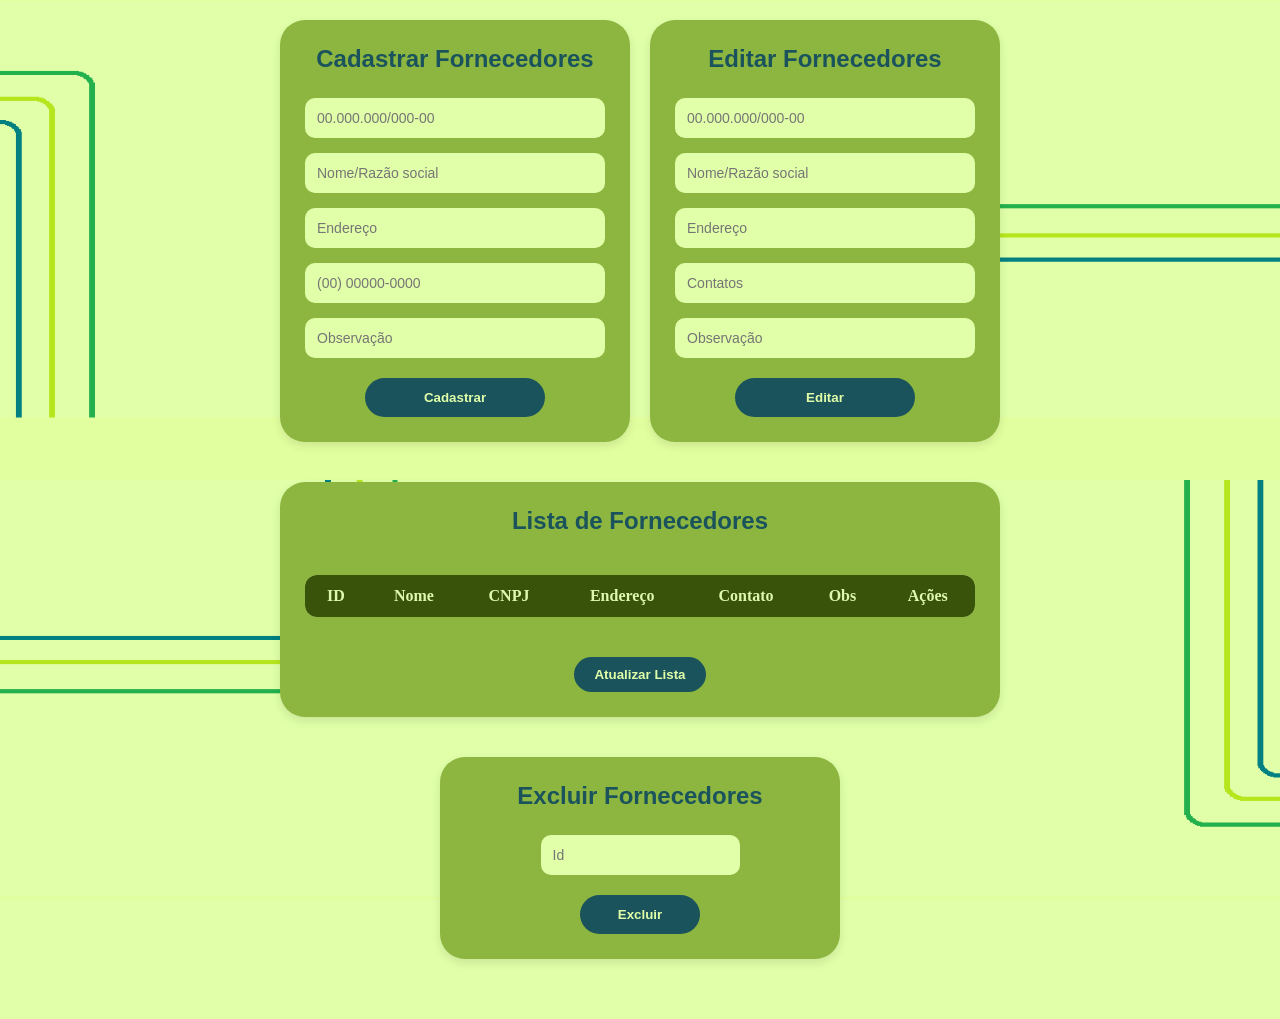
==== frontend/Dados.html @ 87dea444 "[FrontEnd] feat:Validação de campos e ajuste da porta 8081 - Adiciona validação de campos obrigatóri" ====
<!DOCTYPE html>
<html lang="pt-BR">

<head>
    <meta charset="UTF-8">
    <title> RE-FLOW Gerenciamento fornecedores</title>
    <link rel="stylesheet" href="./styles.css">
</head>

<body>
    <main>
        <div class="container-cards">
            <section class="card">
                <h2>Cadastrar Fornecedores</h2>
                
                <form id="form-cadastrar">

                    <div class="input-group">
                        <label for="cadastrar-cnpj">CNPJ</label>
                        <input type="text" id="cadastrar-cnpj" name="cnpj" placeholder="00.000.000/000-00" maxlength="18" required
                            oninvalid="this.setCustomValidity('O CNPJ do fornecedor é obrigatório!')"
                            oninput="this.setCustomValidity('')">
                    </div>

                    <div class="input-group">
                        <label for="cadastrar-nome">Nome/ Razão social</label>
                        <input type="text" id="cadastrar-nome" name="nome" placeholder="Nome/Razão social"
                            maxlength="255" required
                            oninvalid="this.setCustomValidity('O nome do fornecedor é obrigatório!')"
                            oninput="this.setCustomValidity('')">
                    </div>

                    <div class="input-group">
                        <label for="cadastrar-endereço">Endereço</label>
                        <input type="text" id="cadastrar-endereço" name="endereco" placeholder="Endereço"
                            maxlength="255">
                    </div>

                    <div class="input-group">
                        <label for="cadastrar-contatos">Contatos</label>
                        <input type="text" id="cadastrar-contatos" name="contato" placeholder="(00) 00000-0000"
                            maxlength="255">
                    </div>

                    <div class="input-group">
                        <label for="cadastrar-observacao">Observação</label>
                        <input type="text" id="cadastrar-observacao" name="obs" placeholder="Observação"
                            maxlength="255">
                    </div>

                    <button type="submit" class="btn-acao">Cadastrar</button>

                </form>
            </section>


            <section class="card">

                <h2> Editar Fornecedores </h2>
                <form id="form-editar">
                    <input type="hidden" id="editar-id" name="id">

                    <div class="input-group">
                        <label for="editar-cnpj">CNPJ</label>
                        <input type="text" id="editar-cnpj" name="cnpj" placeholder="00.000.000/000-00" maxlength="50" required>
                    </div>

                    <div class="input-group">
                        <label for="editar-nome">Nome/ Razão social</label>
                        <input type="text" id="editar-nome" name="nome" placeholder="Nome/Razão social" maxlength="255">
                    </div>

                    <div class="input-group">
                        <label for="editar-endereço">Endereço</label>
                        <input type="text" id="editar-endereço" name="endereco" placeholder="Endereço" maxlength="255">
                    </div>

                    <div class="input-group">
                        <label for="editar-contatos">Contatos</label>
                        <input type="text" id="editar-contatos" name="contatos" placeholder="Contatos" maxlength="255">
                    </div>

                    <div class="input-group">
                        <label for="editar-observacao">Observação</label>
                        <input type="text" id="editar-observacao" name="obs" placeholder="Observação" maxlength="255">
                    </div>

                    <button type="submit" class="btn-acao" disabled
                        title="Função de edição será desenvolviva">Editar</button>
                </form>

            </section>
        </div>


        <section class="card secao-lista-card">
            <h2>Lista de Fornecedores</h2>
         
            <table class="tabela-container">
                <thead>
                    <tr>
                        <th>ID</th>
                        <th>Nome</th>
                        <th>CNPJ</th>
                        <th>Endereço</th>
                        <th>Contato</th>
                        <th>Obs</th>
                        <th>Ações</th>
                    </tr>
                </thead>
                <tbody id="tabela-fornecedores">
                </tbody>
            </table>

           <button id="btn-atualizar">Atualizar Lista</button>

        </section>



        <section class="card secao-excluir-card">
            <h2>Excluir Fornecedores</h2>
            <form action="/fornecedores/excluir" method="POST">
                <div class="input-group">
                    <label for="excluir-id">Id</label>
                    <input type="text" id="excluir-id" name="id" placeholder="Id">
                </div>
                <button type="submit" class="btn-acao">Excluir</button>
            </form>

        </section>

    </main>
    <script src="fornecedores.js"></script>
</body>

</html>
---- frontend/styles.css ----
/*Zerando a tela*/
* {
    margin: 0;
    padding: 0;
    box-sizing: border-box; 
}



/* Configurações de Fundo e Layout */
body {
   
    background-color: #E1FFA9;
    background-image: url('./assets/bg-rf-full.png');
    background-repeat: no-repeat;
    background-size: cover;        
    background-attachment: fixed;  
    background-position: center;   
    margin: 0;
    padding: 20px;
    min-height: 100vh;             
    display: flex;
    justify-content: center;       
    overflow-x: hidden;            
    position: relative;           
}


.container-cards {
    display: flex;
    flex-direction: row;
    gap: 20px;
    justify-content: center;
    width: 100%;
    align-items: flex-start;
}

/* Estilo do Card */
.card {
    background-color: #8DB641; 
    border-radius: 25px;    
    padding: 25px;
    width: 350px;
    box-shadow: 0 4px 10px rgba(0,0,0,0.1);
    box-sizing: border-box;
}

h2 {
    color: #1A535C; 
    text-align: center;
    margin-bottom: 25px;
    font-family: sans-serif;
}

/* Estilo dos Inputs */
.input-group {
    margin-bottom: 15px;
}

label {
    display: none; 
}

input {
    width: 100%;
    padding: 12px;
    border: none;
    border-radius: 10px;
    background-color: #E1FFA9; 
    color: #3A530A;
    font-size: 14px;
}

/* Estilo do Botão */
.btn-acao {
    display: block;
    width: 60%;
    margin: 20px auto 0;
    padding: 12px;
    border: none;
    border-radius: 25px;
    background-color: #1A535C; 
    color: #E1FFA9;
    font-weight: bold;
    cursor: pointer;
    
}

.btn-acao:hover {
    background-color: #144148;
}

.btn-acao-edit{
    display: block;
    width: 100%;
    margin: 20px auto 0;
    padding: 12px;
    border: none;
    border-radius: 25px;
    background-color: #1A535C; 
    color: #E1FFA9;
    font-weight: bold;
    cursor: pointer;
    align-self:center;
}

.btn-acao-edit:hover{
    background-color: #144148;
}

.secao-lista-card {
    display: flex;
    flex-direction: column;
    align-items: center;
    width: 100%;       
    max-width: 800px;  
    margin:40px auto 40px auto;    
}

/* Estilo da tabela */

.tabela-container {
    width: 100%;
    margin-bottom: 20px;
}

table {
    width: 100%;
    border-collapse: collapse;
    background-color: #DEF9AD; 
    overflow: hidden;
    border-radius: 12px;
    margin-top: 15px;
}

th {
    background-color: #3A530A; 
    padding: 12px;
    color:#DEF9AD;
}

td {
    padding: 10px;
    color: #6C9A13;
    border-bottom: 1px solid #8DB641;
    text-align: center;

}


/* Botão de Atualizar */
#btn-atualizar {
    display: block;
    margin-top: 20px;
    background-color: #1A535C;
    color: #E1FFA9;
    border: none;
    padding: 10px 20px;
    border-radius: 20px;
    cursor: pointer;
    font-weight: bold;
    transition:  0.3s;
}

#btn-atualizar:hover {
    background-color: #144148;
}

.secao-excluir-card {
    margin: 40px auto; 
    width: 100%;
    max-width: 400px;  
    display: flex;
    flex-direction: column;
    align-items: center;
}
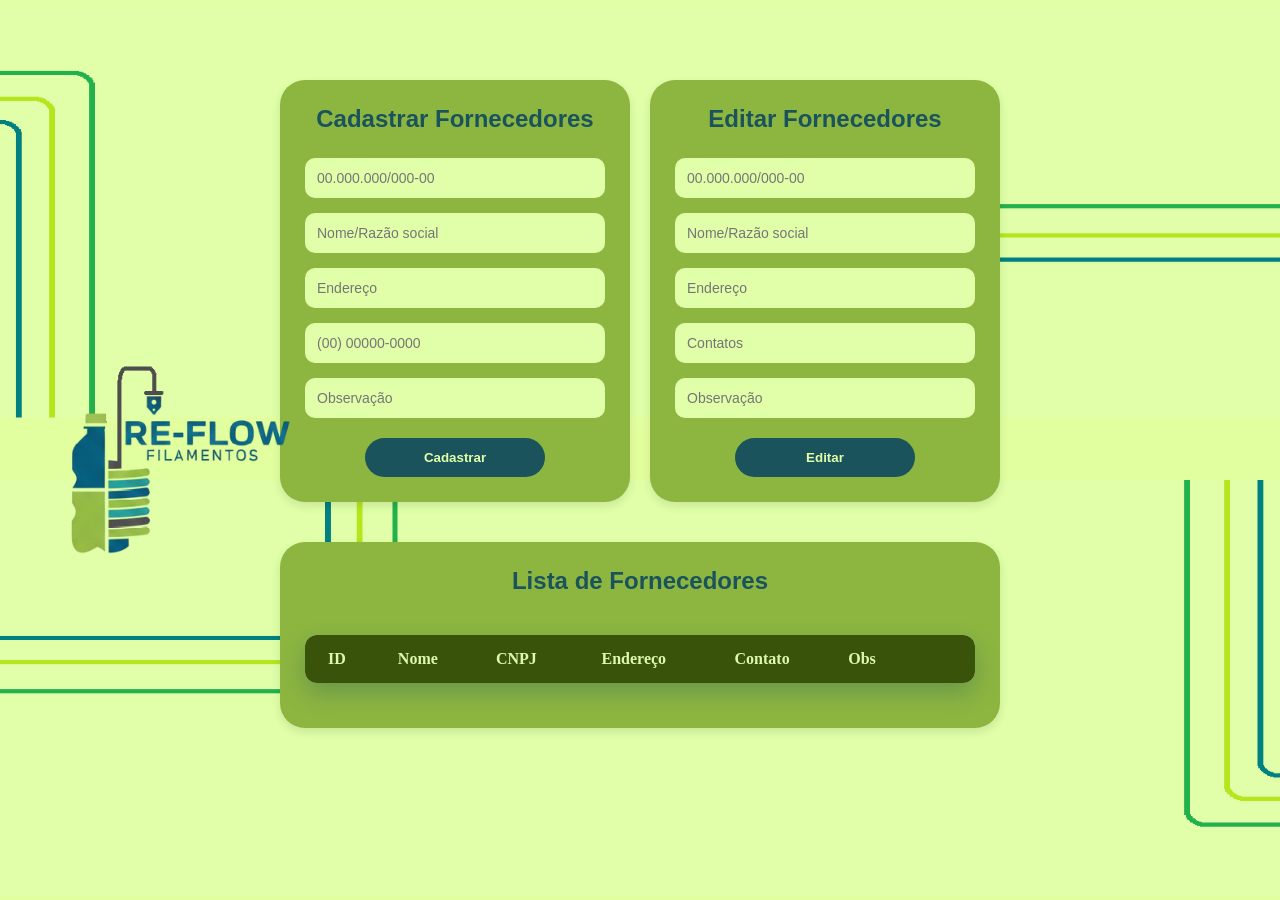
==== commit e5d968c1: "[Frontend] feat: inclusão da logo, acrescimo botão excluir e funcionalidades" ====
--- a/frontend/Dados.html
+++ b/frontend/Dados.html
@@ -5,9 +5,11 @@
     <meta charset="UTF-8">
     <title> RE-FLOW Gerenciamento fornecedores</title>
     <link rel="stylesheet" href="./styles.css">
+    
 </head>
 
 <body>
+    <img src="./assets/logoRF.png" alt="Logo RE-FLOW" class="logo">
     <main>
         <div class="container-cards">
             <section class="card">
@@ -72,7 +74,7 @@
 
                     <div class="input-group">
                         <label for="editar-endereço">Endereço</label>
-                        <input type="text" id="editar-endereço" name="endereco" placeholder="Endereço" maxlength="255">
+                        <input type="text" id="editar-endereco" name="endereco" placeholder="Endereço" maxlength="255">
                     </div>
 
                     <div class="input-group">
@@ -85,8 +87,7 @@
                         <input type="text" id="editar-observacao" name="obs" placeholder="Observação" maxlength="255">
                     </div>
 
-                    <button type="submit" class="btn-acao" disabled
-                        title="Função de edição será desenvolviva">Editar</button>
+                    <button type="submit" class="btn-acao" >Editar</button>
                 </form>
 
             </section>
@@ -105,31 +106,15 @@
                         <th>Endereço</th>
                         <th>Contato</th>
                         <th>Obs</th>
-                        <th>Ações</th>
+                        <th></th>
+                        <th></th>
                     </tr>
                 </thead>
                 <tbody id="tabela-fornecedores">
                 </tbody>
             </table>
 
-           <button id="btn-atualizar">Atualizar Lista</button>
-
         </section>
-
-
-
-        <section class="card secao-excluir-card">
-            <h2>Excluir Fornecedores</h2>
-            <form action="/fornecedores/excluir" method="POST">
-                <div class="input-group">
-                    <label for="excluir-id">Id</label>
-                    <input type="text" id="excluir-id" name="id" placeholder="Id">
-                </div>
-                <button type="submit" class="btn-acao">Excluir</button>
-            </form>
-
-        </section>
-
     </main>
     <script src="fornecedores.js"></script>
 </body>
--- a/frontend/styles.css
+++ b/frontend/styles.css
@@ -10,19 +10,29 @@
 /* Configurações de Fundo e Layout */
 body {
    
-    background-color: #E1FFA9;
     background-image: url('./assets/bg-rf-full.png');
     background-repeat: no-repeat;
     background-size: cover;        
     background-attachment: fixed;  
     background-position: center;   
     margin: 0;
-    padding: 20px;
+    padding: 80px 20px;
     min-height: 100vh;             
     display: flex;
     justify-content: center;       
     overflow-x: hidden;            
     position: relative;           
+}
+
+.logo{
+    position: fixed; 
+    top: 40%;          
+    left: 50px;         
+    width: 250px;       
+    height: auto;
+    z-index: 9999;
+    display: block;    
+    pointer-events: none;    
 }
 
 
@@ -108,13 +118,32 @@
     background-color: #144148;
 }
 
+.btn-acao-excluir{
+    display: block;
+    width: 100%;
+    margin: 20px auto 0;
+    padding: 12px;
+    border: none;
+    border-radius: 25px;
+    background-color: #1A535C; 
+    color: #E1FFA9;
+    font-weight: bold;
+    cursor: pointer;
+    align-self:center;
+}
+
+.btn-acao-excluir:hover{
+    background-color: #144148;
+}
+
 .secao-lista-card {
     display: flex;
     flex-direction: column;
     align-items: center;
     width: 100%;       
     max-width: 800px;  
-    margin:40px auto 40px auto;    
+    margin:40px auto 40px auto;  
+    
 }
 
 /* Estilo da tabela */
@@ -122,22 +151,32 @@
 .tabela-container {
     width: 100%;
     margin-bottom: 20px;
+    box-shadow: 0 10px 25px rgba(26, 83, 92, 0.3);
 }
 
 table {
     width: 100%;
-    border-collapse: collapse;
+    border-collapse: separate;
+    border-spacing: 0;
     background-color: #DEF9AD; 
     overflow: hidden;
     border-radius: 12px;
     margin-top: 15px;
+    table-layout: auto;
 }
 
 th {
-    background-color: #3A530A; 
-    padding: 12px;
+    background-color: transparent; 
+    padding: 15px 12px;
     color:#DEF9AD;
-}
+    text-align: center;
+}
+
+.tabela-container {
+    width: 100%;
+    margin-bottom: 20px;
+}
+
 
 td {
     padding: 10px;
@@ -147,6 +186,16 @@
 
 }
 
+thead {
+    width: 100%;
+    background-color: #3A530A;
+}
+
+tr:last-child td {
+    border-bottom: none;
+}
+
+
 
 /* Botão de Atualizar */
 #btn-atualizar {
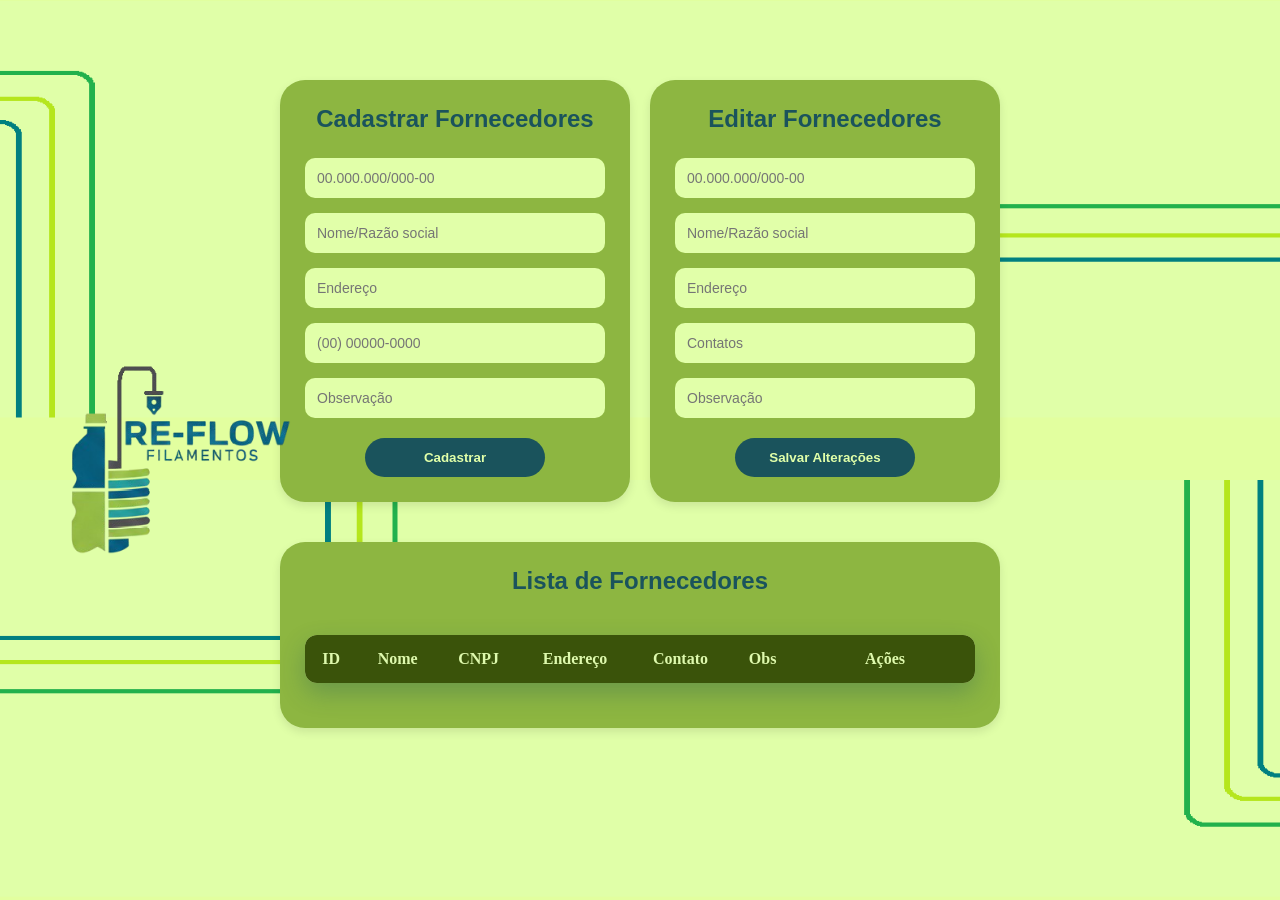
==== commit 0a53d2c9: "[Frontend] feat: modais de alerta realizados" ====
--- a/frontend/Dados.html
+++ b/frontend/Dados.html
@@ -1,11 +1,110 @@
 <!DOCTYPE html>
+<html lang="pt-BR">
+<head>
+    <meta charset="UTF-8">
+    <title>RE-FLOW Gerenciamento fornecedores</title>
+    <link rel="stylesheet" href="./styles.css">
+</head>
+<body>
+    <img src="./assets/logoRF.png" alt="Logo RE-FLOW" class="logo">
+    <main>
+        <div class="container-cards">
+            <section class="card">
+                <h2>Cadastrar Fornecedores</h2>
+                <form id="form-cadastrar">
+                    <div class="input-group">
+                        <label for="cadastrar-cnpj">CNPJ</label>
+                        <input type="text" id="cadastrar-cnpj" name="cnpj" placeholder="00.000.000/000-00" maxlength="18" required>
+                    </div>
+                    <div class="input-group">
+                        <label for="cadastrar-nome">Nome/ Razão social</label>
+                        <input type="text" id="cadastrar-nome" name="nome" placeholder="Nome/Razão social" maxlength="255" required>
+                    </div>
+                    <div class="input-group">
+                        <label for="cadastrar-endereço">Endereço</label>
+                        <input type="text" id="cadastrar-endereço" name="endereco" placeholder="Endereço" maxlength="255">
+                    </div>
+                    <div class="input-group">
+                        <label for="cadastrar-contatos">Contatos</label>
+                        <input type="text" id="cadastrar-contatos" name="contato" placeholder="(00) 00000-0000" maxlength="255">
+                    </div>
+                    <div class="input-group">
+                        <label for="cadastrar-observacao">Observação</label>
+                        <input type="text" id="cadastrar-observacao" name="obs" placeholder="Observação" maxlength="255">
+                    </div>
+                    <button type="submit" class="btn-acao">Cadastrar</button>
+                </form>
+            </section>
+
+            <section class="card">
+                <h2>Editar Fornecedores</h2>
+                <form id="form-editar">
+                    <input type="hidden" id="editar-id" name="id">
+                    <div class="input-group">
+                        <label for="editar-cnpj">CNPJ</label>
+                        <input type="text" id="editar-cnpj" name="cnpj" placeholder="00.000.000/000-00" maxlength="50" required>
+                    </div>
+                    <div class="input-group">
+                        <label for="editar-nome">Nome/ Razão social</label>
+                        <input type="text" id="editar-nome" name="nome" placeholder="Nome/Razão social" maxlength="255">
+                    </div>
+                    <div class="input-group">
+                        <label for="editar-endereço">Endereço</label>
+                        <input type="text" id="editar-endereco" name="endereco" placeholder="Endereço" maxlength="255">
+                    </div>
+                    <div class="input-group">
+                        <label for="editar-contatos">Contatos</label>
+                        <input type="text" id="editar-contatos" name="contatos" placeholder="Contatos" maxlength="255">
+                    </div>
+                    <div class="input-group">
+                        <label for="editar-observacao">Observação</label>
+                        <input type="text" id="editar-observacao" name="obs" placeholder="Observação" maxlength="255">
+                    </div>
+                    <button type="submit" class="btn-acao">Salvar Alterações</button>
+                </form>
+            </section>
+        </div>
+
+        <section class="card secao-lista-card">
+            <h2>Lista de Fornecedores</h2>
+            <table class="tabela-container">
+                <thead>
+                    <tr>
+                        <th>ID</th>
+                        <th>Nome</th>
+                        <th>CNPJ</th>
+                        <th>Endereço</th>
+                        <th>Contato</th>
+                        <th>Obs</th>
+                        <th style="width: 180px;">Ações</th> </tr>
+                    </tr>
+                </thead>
+                <tbody id="tabela-fornecedores"></tbody>
+            </table>
+        </section>
+    </main>
+
+    <div id="modalAlerta" class="modal-overlay">
+        <div class="modal-card">
+            <h3 id="modalTitulo">Aviso</h3>
+            <p id="modalMensagem">Mensagem aqui...</p>
+            <button id="btnFecharModal" class="btn-acao">Entendi</button>
+        </div>
+    </div>
+
+    <script src="fornecedores.js"></script>
+</body>
+</html>
+
+
+<!--<!DOCTYPE html>
 <html lang="pt-BR">
 
 <head>
     <meta charset="UTF-8">
     <title> RE-FLOW Gerenciamento fornecedores</title>
     <link rel="stylesheet" href="./styles.css">
-    
+
 </head>
 
 <body>
@@ -14,12 +113,13 @@
         <div class="container-cards">
             <section class="card">
                 <h2>Cadastrar Fornecedores</h2>
-                
+
                 <form id="form-cadastrar">
 
                     <div class="input-group">
                         <label for="cadastrar-cnpj">CNPJ</label>
-                        <input type="text" id="cadastrar-cnpj" name="cnpj" placeholder="00.000.000/000-00" maxlength="18" required
+                        <input type="text" id="cadastrar-cnpj" name="cnpj" placeholder="00.000.000/000-00"
+                            maxlength="18" required
                             oninvalid="this.setCustomValidity('O CNPJ do fornecedor é obrigatório!')"
                             oninput="this.setCustomValidity('')">
                     </div>
@@ -64,7 +164,8 @@
 
                     <div class="input-group">
                         <label for="editar-cnpj">CNPJ</label>
-                        <input type="text" id="editar-cnpj" name="cnpj" placeholder="00.000.000/000-00" maxlength="50" required>
+                        <input type="text" id="editar-cnpj" name="cnpj" placeholder="00.000.000/000-00" maxlength="50"
+                            required>
                     </div>
 
                     <div class="input-group">
@@ -87,7 +188,7 @@
                         <input type="text" id="editar-observacao" name="obs" placeholder="Observação" maxlength="255">
                     </div>
 
-                    <button type="submit" class="btn-acao" >Editar</button>
+                    <button type="submit" class="btn-acao">Editar</button>
                 </form>
 
             </section>
@@ -96,7 +197,7 @@
 
         <section class="card secao-lista-card">
             <h2>Lista de Fornecedores</h2>
-         
+
             <table class="tabela-container">
                 <thead>
                     <tr>
@@ -116,7 +217,18 @@
 
         </section>
     </main>
+
+    <button id="abrirModal">Clique para Testar</button>
+
+    <div id="modalAlerta" class="modal-overlay">
+        <div class="modal-card">
+            <p id="modalMensagem">Esta é a mensagem do alerta.</p>
+            <button id="btnFecharModal" class="modal-button">Entendi</button>
+        </div>
+    </div>
+
     <script src="fornecedores.js"></script>
 </body>
 
-</html>+</html-->
+
--- a/frontend/styles.css
+++ b/frontend/styles.css
@@ -1,4 +1,4 @@
-/*Zerando a tela*/
+
 * {
     margin: 0;
     padding: 0;
@@ -7,7 +7,7 @@
 
 
 
-/* Configurações de Fundo e Layout */
+
 body {
    
     background-image: url('./assets/bg-rf-full.png');
@@ -45,7 +45,7 @@
     align-items: flex-start;
 }
 
-/* Estilo do Card */
+
 .card {
     background-color: #8DB641; 
     border-radius: 25px;    
@@ -62,7 +62,7 @@
     font-family: sans-serif;
 }
 
-/* Estilo dos Inputs */
+
 .input-group {
     margin-bottom: 15px;
 }
@@ -81,7 +81,7 @@
     font-size: 14px;
 }
 
-/* Estilo do Botão */
+
 .btn-acao {
     display: block;
     width: 60%;
@@ -146,7 +146,7 @@
     
 }
 
-/* Estilo da tabela */
+
 
 .tabela-container {
     width: 100%;
@@ -197,7 +197,7 @@
 
 
 
-/* Botão de Atualizar */
+
 #btn-atualizar {
     display: block;
     margin-top: 20px;
@@ -224,3 +224,50 @@
     align-items: center;
 }
 
+/* ... (Seu CSS anterior continua igual até o Modal) ... */
+
+.modal-overlay {
+    display: none; 
+    position: fixed;
+    z-index: 10000; 
+    left: 0; top: 0; width: 100%; height: 100%;
+    background-color: rgba(0,0,0,0.7); 
+    align-items: center; justify-content: center;
+}
+
+.modal-overlay.ativo { display: flex; }
+
+.modal-card {
+    background: #E1FFA9; /* Verde claro do seu projeto */
+    padding: 30px;
+    border-radius: 20px;
+    max-width: 400px;
+    width: 85%;
+    text-align: center;
+    box-shadow: 0 10px 30px rgba(0,0,0,0.5);
+    border: 3px solid #1A535C;
+}
+
+#modalTitulo {
+    color: #1A535C;
+    margin-bottom: 15px;
+    font-family: sans-serif;
+}
+
+#modalMensagem {
+    color: #3A530A;
+    margin-bottom: 20px;
+    font-family: sans-serif;
+    line-height: 1.5;
+}
+
+.modal-button {
+    background-color: #1A535C;
+    color: #E1FFA9;
+    padding: 10px 25px;
+    border: none;
+    border-radius: 20px;
+    cursor: pointer;
+    font-weight: bold;
+}
+
--- a/frontend/styles.css
+++ b/frontend/styles.css
@@ -1,4 +1,4 @@
-/*Zerando a tela*/
+
 * {
     margin: 0;
     padding: 0;
@@ -7,7 +7,7 @@
 
 
 
-/* Configurações de Fundo e Layout */
+
 body {
    
     background-image: url('./assets/bg-rf-full.png');
@@ -45,7 +45,7 @@
     align-items: flex-start;
 }
 
-/* Estilo do Card */
+
 .card {
     background-color: #8DB641; 
     border-radius: 25px;    
@@ -62,7 +62,7 @@
     font-family: sans-serif;
 }
 
-/* Estilo dos Inputs */
+
 .input-group {
     margin-bottom: 15px;
 }
@@ -81,7 +81,7 @@
     font-size: 14px;
 }
 
-/* Estilo do Botão */
+
 .btn-acao {
     display: block;
     width: 60%;
@@ -146,7 +146,7 @@
     
 }
 
-/* Estilo da tabela */
+
 
 .tabela-container {
     width: 100%;
@@ -197,7 +197,7 @@
 
 
 
-/* Botão de Atualizar */
+
 #btn-atualizar {
     display: block;
     margin-top: 20px;
@@ -224,3 +224,50 @@
     align-items: center;
 }
 
+/* ... (Seu CSS anterior continua igual até o Modal) ... */
+
+.modal-overlay {
+    display: none; 
+    position: fixed;
+    z-index: 10000; 
+    left: 0; top: 0; width: 100%; height: 100%;
+    background-color: rgba(0,0,0,0.7); 
+    align-items: center; justify-content: center;
+}
+
+.modal-overlay.ativo { display: flex; }
+
+.modal-card {
+    background: #E1FFA9; /* Verde claro do seu projeto */
+    padding: 30px;
+    border-radius: 20px;
+    max-width: 400px;
+    width: 85%;
+    text-align: center;
+    box-shadow: 0 10px 30px rgba(0,0,0,0.5);
+    border: 3px solid #1A535C;
+}
+
+#modalTitulo {
+    color: #1A535C;
+    margin-bottom: 15px;
+    font-family: sans-serif;
+}
+
+#modalMensagem {
+    color: #3A530A;
+    margin-bottom: 20px;
+    font-family: sans-serif;
+    line-height: 1.5;
+}
+
+.modal-button {
+    background-color: #1A535C;
+    color: #E1FFA9;
+    padding: 10px 25px;
+    border: none;
+    border-radius: 20px;
+    cursor: pointer;
+    font-weight: bold;
+}
+
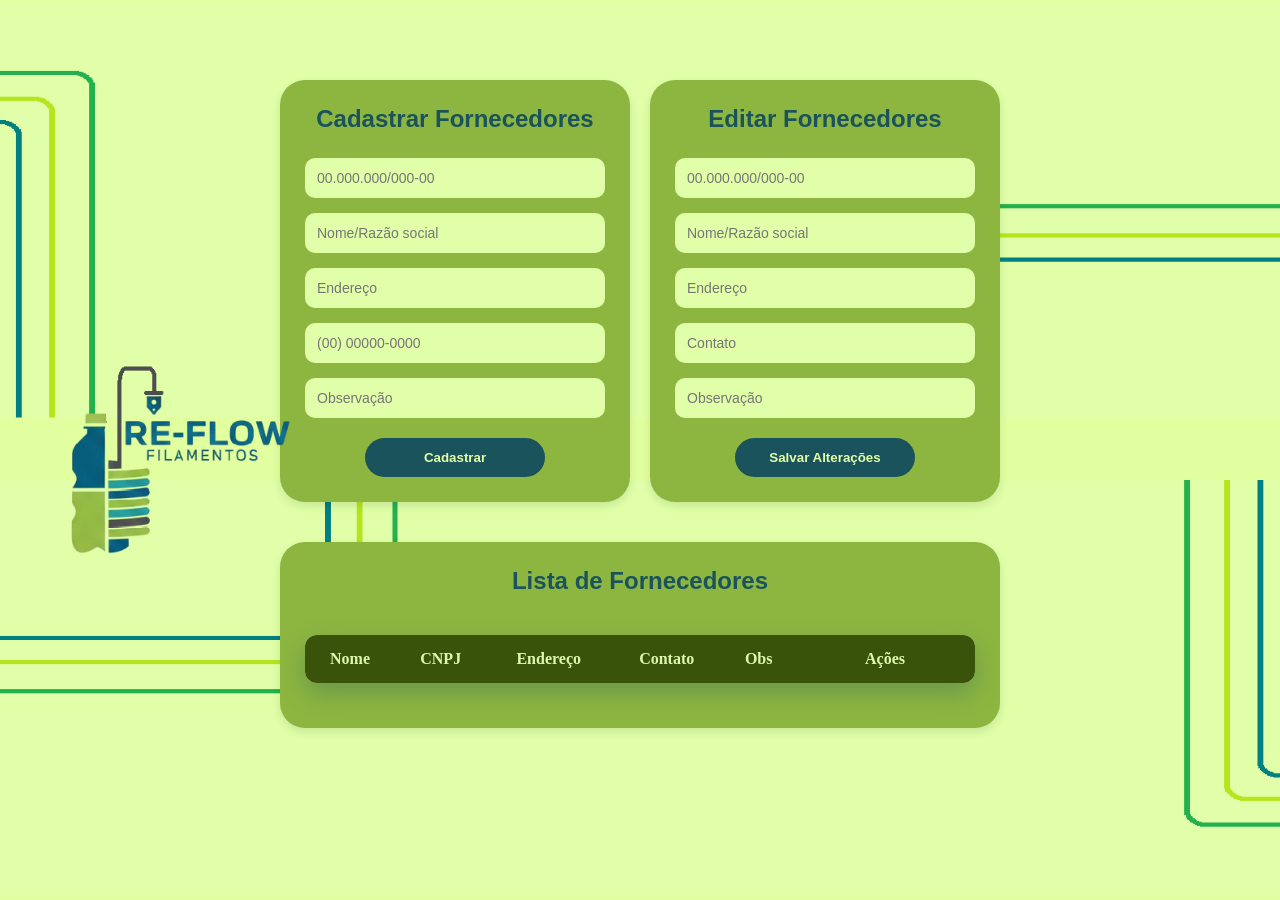
==== commit e294fb3f: ":recycle: [FrontEnd] refactor: Ajuste de nomes e ID no .html e Escopo de funções/requisições e variá" ====
--- a/frontend/Dados.html
+++ b/frontend/Dados.html
@@ -25,8 +25,8 @@
                         <input type="text" id="cadastrar-endereço" name="endereco" placeholder="Endereço" maxlength="255">
                     </div>
                     <div class="input-group">
-                        <label for="cadastrar-contatos">Contatos</label>
-                        <input type="text" id="cadastrar-contatos" name="contato" placeholder="(00) 00000-0000" maxlength="255">
+                        <label for="cadastrar-contato">Contato</label>
+                        <input type="text" id="cadastrar-contato" name="contato" placeholder="(00) 00000-0000" maxlength="255">
                     </div>
                     <div class="input-group">
                         <label for="cadastrar-observacao">Observação</label>
@@ -49,12 +49,12 @@
                         <input type="text" id="editar-nome" name="nome" placeholder="Nome/Razão social" maxlength="255">
                     </div>
                     <div class="input-group">
-                        <label for="editar-endereço">Endereço</label>
+                        <label for="editar-endereco">Endereço</label>
                         <input type="text" id="editar-endereco" name="endereco" placeholder="Endereço" maxlength="255">
                     </div>
                     <div class="input-group">
-                        <label for="editar-contatos">Contatos</label>
-                        <input type="text" id="editar-contatos" name="contatos" placeholder="Contatos" maxlength="255">
+                        <label for="editar-contato">Contato</label>
+                        <input type="text" id="editar-contato" name="contato" placeholder="Contato" maxlength="255">
                     </div>
                     <div class="input-group">
                         <label for="editar-observacao">Observação</label>
@@ -70,13 +70,12 @@
             <table class="tabela-container">
                 <thead>
                     <tr>
-                        <th>ID</th>
                         <th>Nome</th>
                         <th>CNPJ</th>
                         <th>Endereço</th>
                         <th>Contato</th>
                         <th>Obs</th>
-                        <th style="width: 180px;">Ações</th> </tr>
+                        <th style="width: 180px;">Ações</th>
                     </tr>
                 </thead>
                 <tbody id="tabela-fornecedores"></tbody>
@@ -94,141 +93,4 @@
 
     <script src="fornecedores.js"></script>
 </body>
-</html>
-
-
-<!--<!DOCTYPE html>
-<html lang="pt-BR">
-
-<head>
-    <meta charset="UTF-8">
-    <title> RE-FLOW Gerenciamento fornecedores</title>
-    <link rel="stylesheet" href="./styles.css">
-
-</head>
-
-<body>
-    <img src="./assets/logoRF.png" alt="Logo RE-FLOW" class="logo">
-    <main>
-        <div class="container-cards">
-            <section class="card">
-                <h2>Cadastrar Fornecedores</h2>
-
-                <form id="form-cadastrar">
-
-                    <div class="input-group">
-                        <label for="cadastrar-cnpj">CNPJ</label>
-                        <input type="text" id="cadastrar-cnpj" name="cnpj" placeholder="00.000.000/000-00"
-                            maxlength="18" required
-                            oninvalid="this.setCustomValidity('O CNPJ do fornecedor é obrigatório!')"
-                            oninput="this.setCustomValidity('')">
-                    </div>
-
-                    <div class="input-group">
-                        <label for="cadastrar-nome">Nome/ Razão social</label>
-                        <input type="text" id="cadastrar-nome" name="nome" placeholder="Nome/Razão social"
-                            maxlength="255" required
-                            oninvalid="this.setCustomValidity('O nome do fornecedor é obrigatório!')"
-                            oninput="this.setCustomValidity('')">
-                    </div>
-
-                    <div class="input-group">
-                        <label for="cadastrar-endereço">Endereço</label>
-                        <input type="text" id="cadastrar-endereço" name="endereco" placeholder="Endereço"
-                            maxlength="255">
-                    </div>
-
-                    <div class="input-group">
-                        <label for="cadastrar-contatos">Contatos</label>
-                        <input type="text" id="cadastrar-contatos" name="contato" placeholder="(00) 00000-0000"
-                            maxlength="255">
-                    </div>
-
-                    <div class="input-group">
-                        <label for="cadastrar-observacao">Observação</label>
-                        <input type="text" id="cadastrar-observacao" name="obs" placeholder="Observação"
-                            maxlength="255">
-                    </div>
-
-                    <button type="submit" class="btn-acao">Cadastrar</button>
-
-                </form>
-            </section>
-
-
-            <section class="card">
-
-                <h2> Editar Fornecedores </h2>
-                <form id="form-editar">
-                    <input type="hidden" id="editar-id" name="id">
-
-                    <div class="input-group">
-                        <label for="editar-cnpj">CNPJ</label>
-                        <input type="text" id="editar-cnpj" name="cnpj" placeholder="00.000.000/000-00" maxlength="50"
-                            required>
-                    </div>
-
-                    <div class="input-group">
-                        <label for="editar-nome">Nome/ Razão social</label>
-                        <input type="text" id="editar-nome" name="nome" placeholder="Nome/Razão social" maxlength="255">
-                    </div>
-
-                    <div class="input-group">
-                        <label for="editar-endereço">Endereço</label>
-                        <input type="text" id="editar-endereco" name="endereco" placeholder="Endereço" maxlength="255">
-                    </div>
-
-                    <div class="input-group">
-                        <label for="editar-contatos">Contatos</label>
-                        <input type="text" id="editar-contatos" name="contatos" placeholder="Contatos" maxlength="255">
-                    </div>
-
-                    <div class="input-group">
-                        <label for="editar-observacao">Observação</label>
-                        <input type="text" id="editar-observacao" name="obs" placeholder="Observação" maxlength="255">
-                    </div>
-
-                    <button type="submit" class="btn-acao">Editar</button>
-                </form>
-
-            </section>
-        </div>
-
-
-        <section class="card secao-lista-card">
-            <h2>Lista de Fornecedores</h2>
-
-            <table class="tabela-container">
-                <thead>
-                    <tr>
-                        <th>ID</th>
-                        <th>Nome</th>
-                        <th>CNPJ</th>
-                        <th>Endereço</th>
-                        <th>Contato</th>
-                        <th>Obs</th>
-                        <th></th>
-                        <th></th>
-                    </tr>
-                </thead>
-                <tbody id="tabela-fornecedores">
-                </tbody>
-            </table>
-
-        </section>
-    </main>
-
-    <button id="abrirModal">Clique para Testar</button>
-
-    <div id="modalAlerta" class="modal-overlay">
-        <div class="modal-card">
-            <p id="modalMensagem">Esta é a mensagem do alerta.</p>
-            <button id="btnFecharModal" class="modal-button">Entendi</button>
-        </div>
-    </div>
-
-    <script src="fornecedores.js"></script>
-</body>
-
-</html-->
-
+</html>
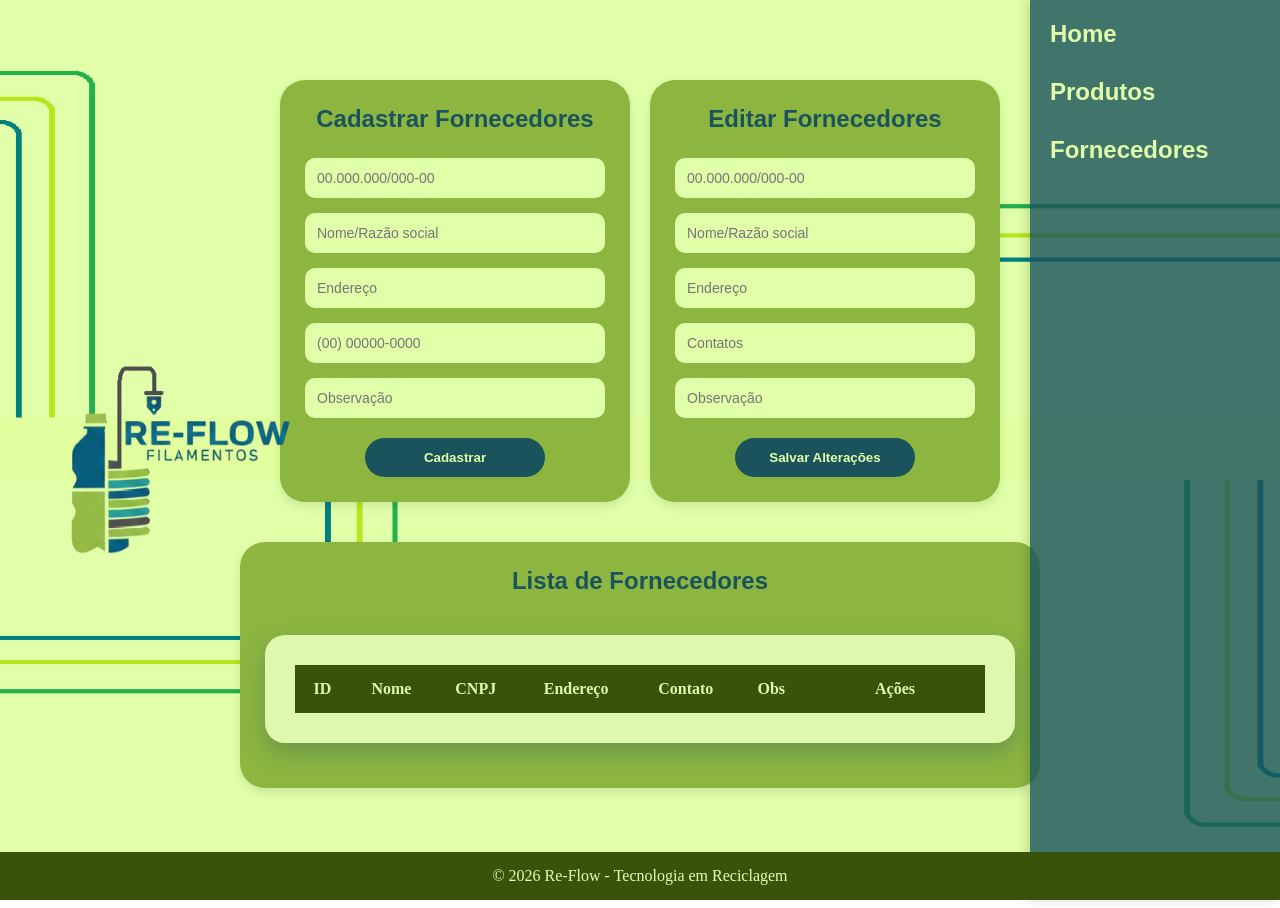
==== commit feca06be: "[Frontend]feat: realização da pagina de produtos e pagina home" ====
--- a/frontend/Dados.html
+++ b/frontend/Dados.html
@@ -8,6 +8,13 @@
 <body>
     <img src="./assets/logoRF.png" alt="Logo RE-FLOW" class="logo">
     <main>
+        <nav class="sidebar">
+            <ul>
+                <li><a href="index.html" class="active">Home</a></li>
+                <li><a href="Produtos.html">Produtos</a></li>
+                <li><a href="Dados.html">Fornecedores</a></li>
+            </ul>
+        </nav>
         <div class="container-cards">
             <section class="card">
                 <h2>Cadastrar Fornecedores</h2>
@@ -25,8 +32,8 @@
                         <input type="text" id="cadastrar-endereço" name="endereco" placeholder="Endereço" maxlength="255">
                     </div>
                     <div class="input-group">
-                        <label for="cadastrar-contato">Contato</label>
-                        <input type="text" id="cadastrar-contato" name="contato" placeholder="(00) 00000-0000" maxlength="255">
+                        <label for="cadastrar-contatos">Contatos</label>
+                        <input type="text" id="cadastrar-contatos" name="contato" placeholder="(00) 00000-0000" maxlength="255">
                     </div>
                     <div class="input-group">
                         <label for="cadastrar-observacao">Observação</label>
@@ -49,12 +56,12 @@
                         <input type="text" id="editar-nome" name="nome" placeholder="Nome/Razão social" maxlength="255">
                     </div>
                     <div class="input-group">
-                        <label for="editar-endereco">Endereço</label>
+                        <label for="editar-endereço">Endereço</label>
                         <input type="text" id="editar-endereco" name="endereco" placeholder="Endereço" maxlength="255">
                     </div>
                     <div class="input-group">
-                        <label for="editar-contato">Contato</label>
-                        <input type="text" id="editar-contato" name="contato" placeholder="Contato" maxlength="255">
+                        <label for="editar-contatos">Contatos</label>
+                        <input type="text" id="editar-contatos" name="contatos" placeholder="Contatos" maxlength="255">
                     </div>
                     <div class="input-group">
                         <label for="editar-observacao">Observação</label>
@@ -70,12 +77,13 @@
             <table class="tabela-container">
                 <thead>
                     <tr>
+                        <th>ID</th>
                         <th>Nome</th>
                         <th>CNPJ</th>
                         <th>Endereço</th>
                         <th>Contato</th>
                         <th>Obs</th>
-                        <th style="width: 180px;">Ações</th>
+                        <th style="width: 180px;">Ações</th> </tr>
                     </tr>
                 </thead>
                 <tbody id="tabela-fornecedores"></tbody>
@@ -91,6 +99,12 @@
         </div>
     </div>
 
+     <footer class="footer">
+        <p>&copy; 2026 Re-Flow - Tecnologia em Reciclagem</p>
+    </footer>
+    
     <script src="fornecedores.js"></script>
 </body>
-</html>+</html>
+
+
--- a/frontend/styles.css
+++ b/frontend/styles.css
@@ -21,8 +21,12 @@
     display: flex;
     justify-content: center;       
     overflow-x: hidden;            
-    position: relative;           
-}
+    position: relative;   
+    height: 100%;
+    display: flex;
+    flex-direction: column;        
+}
+
 
 .logo{
     position: fixed; 
@@ -36,6 +40,48 @@
 }
 
 
+.sidebar{
+    
+    position: fixed;
+    top: 0;
+    right: 0;
+    width: 250px;
+    height: 100vh;
+    background-color: #1A535C;
+    opacity: 80%;
+    padding: 20px;
+    box-shadow: -3px 0 10px rgba(0,0,0,0.2);
+
+}
+
+.sidebar h2 {
+    margin-bottom: 20px;
+}
+
+.sidebar ul {
+    list-style: none;
+    padding: 0;
+}
+
+.sidebar ul li {
+    margin-bottom: 30px;
+}
+
+.sidebar ul li a {
+    color: #E1FFA9;
+    text-decoration: none;
+    font-weight: bold;
+    font-size: 24px;
+    font-family: sans-serif;
+}
+
+.sidebar ul li a:hover {
+    color: #95d5b2;
+}
+
+
+
+
 .container-cards {
     display: flex;
     flex-direction: row;
@@ -224,7 +270,7 @@
     align-items: center;
 }
 
-/* ... (Seu CSS anterior continua igual até o Modal) ... */
+
 
 .modal-overlay {
     display: none; 
@@ -238,7 +284,7 @@
 .modal-overlay.ativo { display: flex; }
 
 .modal-card {
-    background: #E1FFA9; /* Verde claro do seu projeto */
+    background: #E1FFA9; 
     padding: 30px;
     border-radius: 20px;
     max-width: 400px;
@@ -271,3 +317,60 @@
     font-weight: bold;
 }
 
+main {
+    flex: 1;
+}
+
+.main-hero {
+    flex: 1;
+    display: flex;
+    justify-content: center; 
+    align-items: center;    
+    height: 100vh;           
+}
+
+
+.hero {
+    display: flex;
+    justify-content: center; 
+    align-items: center;     
+    width: 100%;
+}
+
+
+.hero-content {
+    display: flex;
+    flex-direction: column;    
+    justify-content: center;  
+    width: 55%;    
+    align-items: flex-end;           
+}
+
+
+.hero-content h2 {
+    text-align: left;          
+    font-size: 45px;
+}
+
+.hero-content p {
+    text-align: right;         
+    font-size: 20px;
+    margin: 0;
+}
+
+.hero-content , .tabela-container{
+    padding: 30px;
+    border-radius: 20px;
+}
+
+.footer{
+    text-align: center;
+    color:  #E1FFA9  ;
+    padding: 15px 0;
+    width: 100%;
+    position: fixed;
+    bottom: 0;
+    background-color: #3A530A;
+    z-index: 1000;
+    left:0
+}
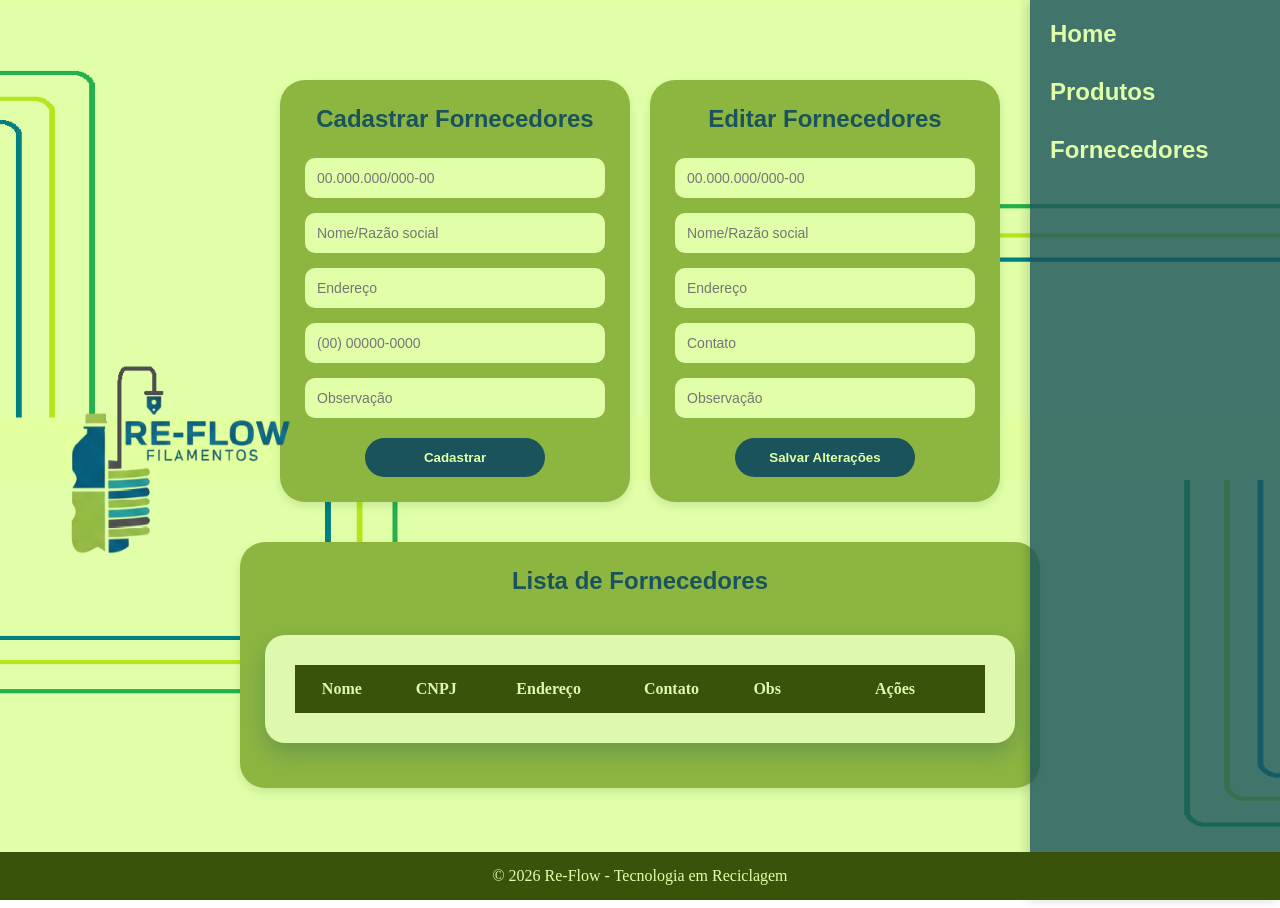
==== commit 83cc2031: "Merge remote-tracking branch 'origin/main'" ====
--- a/frontend/Dados.html
+++ b/frontend/Dados.html
@@ -32,8 +32,8 @@
                         <input type="text" id="cadastrar-endereço" name="endereco" placeholder="Endereço" maxlength="255">
                     </div>
                     <div class="input-group">
-                        <label for="cadastrar-contatos">Contatos</label>
-                        <input type="text" id="cadastrar-contatos" name="contato" placeholder="(00) 00000-0000" maxlength="255">
+                        <label for="cadastrar-contato">Contato</label>
+                        <input type="text" id="cadastrar-contato" name="contato" placeholder="(00) 00000-0000" maxlength="255">
                     </div>
                     <div class="input-group">
                         <label for="cadastrar-observacao">Observação</label>
@@ -56,12 +56,12 @@
                         <input type="text" id="editar-nome" name="nome" placeholder="Nome/Razão social" maxlength="255">
                     </div>
                     <div class="input-group">
-                        <label for="editar-endereço">Endereço</label>
+                        <label for="editar-endereco">Endereço</label>
                         <input type="text" id="editar-endereco" name="endereco" placeholder="Endereço" maxlength="255">
                     </div>
                     <div class="input-group">
-                        <label for="editar-contatos">Contatos</label>
-                        <input type="text" id="editar-contatos" name="contatos" placeholder="Contatos" maxlength="255">
+                        <label for="editar-contato">Contato</label>
+                        <input type="text" id="editar-contato" name="contato" placeholder="Contato" maxlength="255">
                     </div>
                     <div class="input-group">
                         <label for="editar-observacao">Observação</label>
@@ -77,13 +77,12 @@
             <table class="tabela-container">
                 <thead>
                     <tr>
-                        <th>ID</th>
                         <th>Nome</th>
                         <th>CNPJ</th>
                         <th>Endereço</th>
                         <th>Contato</th>
                         <th>Obs</th>
-                        <th style="width: 180px;">Ações</th> </tr>
+                        <th style="width: 180px;">Ações</th>
                     </tr>
                 </thead>
                 <tbody id="tabela-fornecedores"></tbody>
@@ -105,6 +104,4 @@
     
     <script src="fornecedores.js"></script>
 </body>
-</html>
-
-
+</html>
